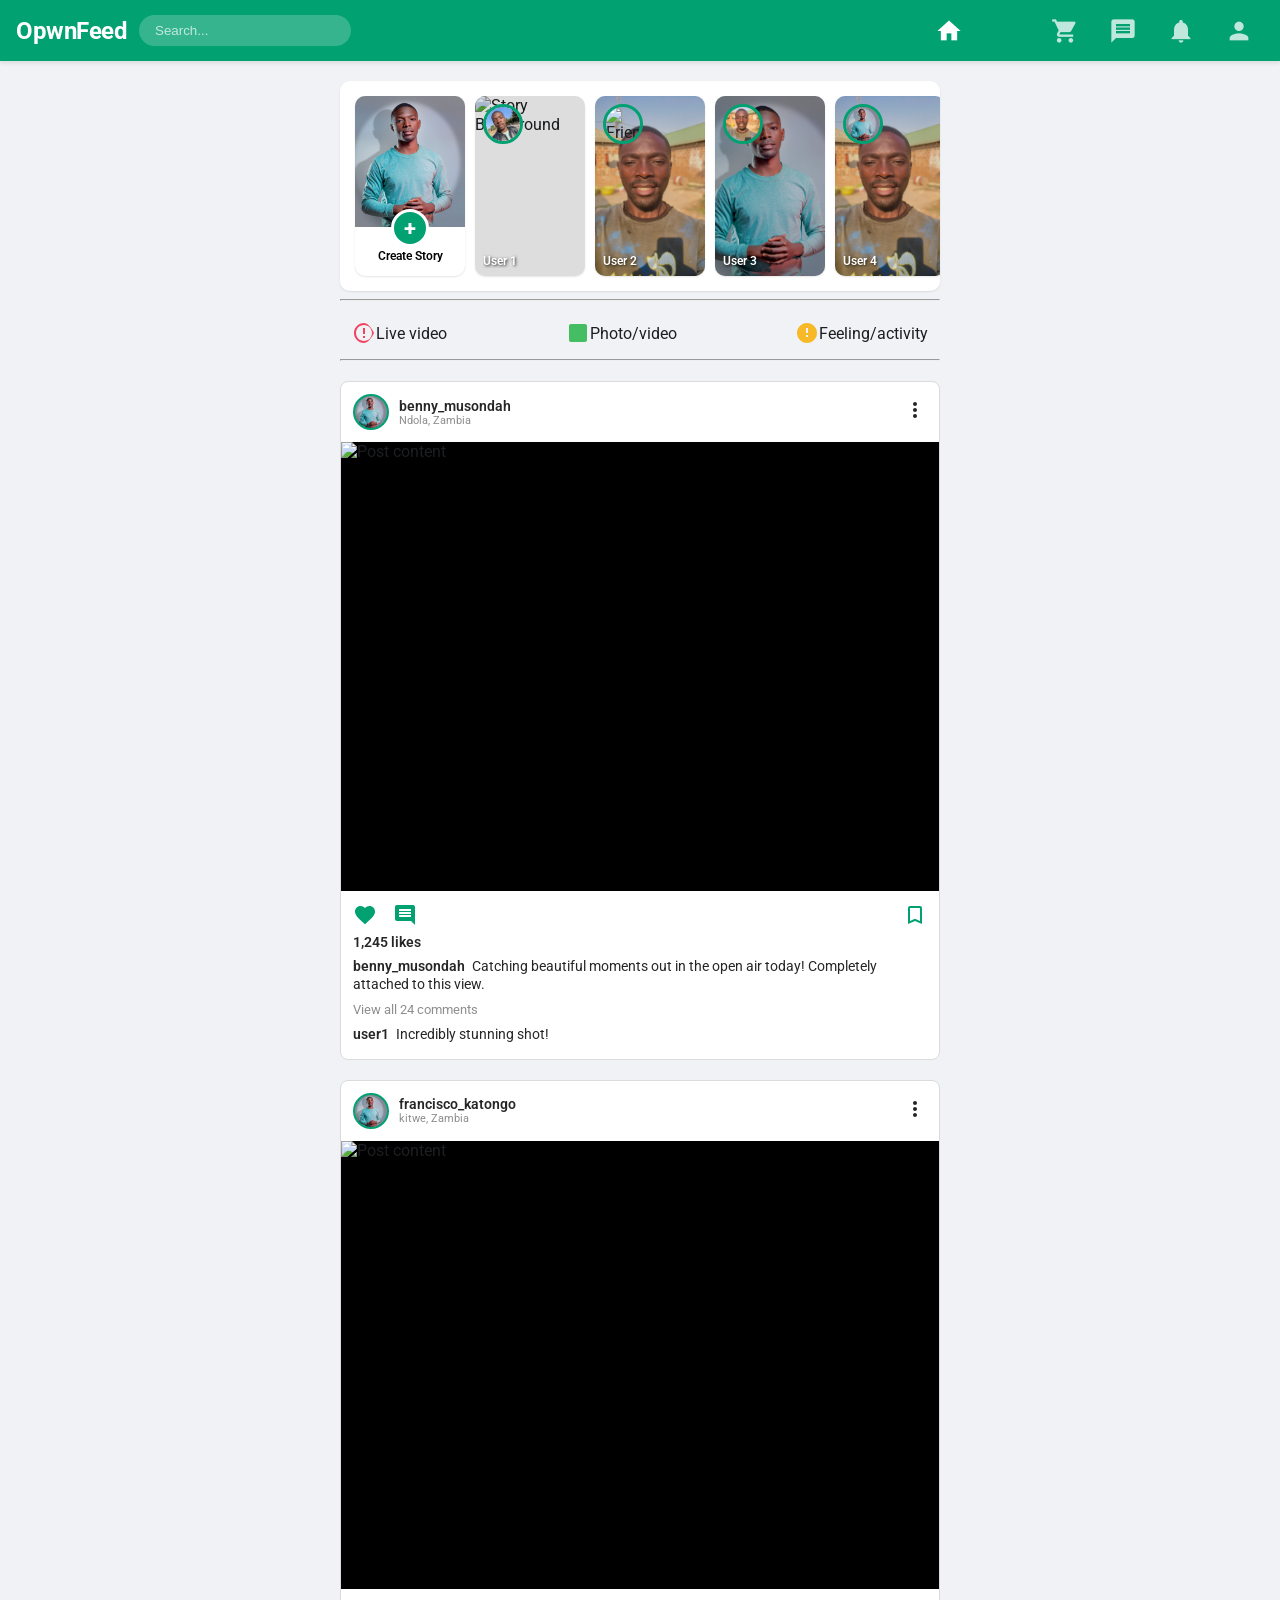
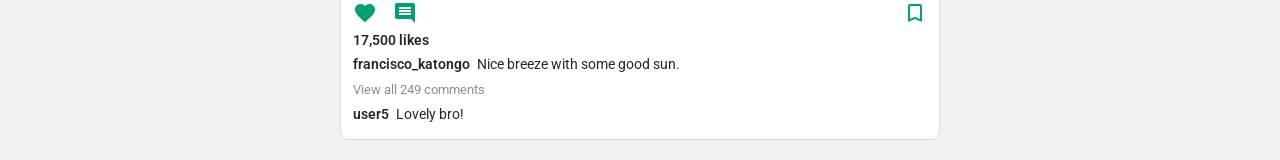
==== index.html @ a8ed4f47 "Rename Facechat to OpenFeed in index.html" ====
<!DOCTYPE html>
<html lang="en">
<head>
    <meta charset="UTF-8">
    <meta name="viewport" content="width=device-width, initial-scale=1.0">
    <title>OpenFeed</title>
    <link rel="stylesheet" href="style.css">

    <link rel="preconnect" href="https://fonts.googleapis.com">
    <link rel="preconnect" href="https://fonts.gstatic.com" crossorigin>
    <link href="https://fonts.googleapis.com/css2?family=Roboto:wght@300;400;500;700&display=swap" rel="stylesheet">
    <link href="https://fonts.googleapis.com/icon?family=Material+Icons" rel="stylesheet">
</head>
<body>

    <nav class="navbar">
        <div class="nav-left">
            <h1>OpwnFeed</h1>
            <input class="searchBar" type="text" placeholder="Search...">
        </div>
        <ul class="nav-links">
            <li class="nav-item">
                <a href="#" class="nav-link active">
                    <span class="material-icons">home</span>
                </a>
            </li>                                                                                                                                                                                                                                                                                                                                                                                                                           
            <li class="nav-item">
                <a href="#" class="nav-link">
                    <span class="material-icons">play_circle</span>
                </a>
            </li>
            <li class="nav-item">
                <a href="#" class="nav-link">
                    <span class="material-icons">shopping_cart</span>
                </a>
            </li>
            <li class="nav-item">
                <a href="#" class="nav-link">
                    <span class="material-icons">message</span>
                </a>
            </li>
            <li class="nav-item">
                <a href="#" class="nav-link">
                    <span class="material-icons">notifications</span>
                </a>
            </li>
            <li class="nav-item">
                <a href="#" class="nav-link">
                    <span class="material-icons">person</span>
                </a>
            </li>
        </ul>
    </nav>

    <main class="main-container">
        
        <section class="stories-section">
            <div class="Stories">
                <ul>
                    <li class="story-card owner-card">
                        <div class="owner-img-wrapper">
                            <img src="imgs/Profile-Picture.jpg" alt="my profile" class="owner-avatar">
                        </div>
                        <div class="owner-footer">
                            <div class="create-story-btn">+</div>
                            <span class="story-name">Create Story</span>
                        </div>
                    </li>

                    <li class="story-card friend-card">
                        <img src="imgs/Friend-Picture.jpg" alt="Friend Avatar" class="friend-avatar">
                        <img src="imgs/friend-Picture2.jpg" alt="Story Background" class="story-bg">
                        <span class="story-name">User 1</span>
                    </li>

                    <li class="story-card friend-card">
                        <img src="imgs/Friend-Picture2.jpg" alt="Friend Avatar" class="friend-avatar">
                        <img src="imgs/Friend-Picture3.jpg" alt="Story Background" class="story-bg">
                        <span class="story-name">User 2</span>
                    </li>

                    <li class="story-card friend-card">
                        <img src="imgs/Friend-Picture3.jpg" alt="Friend Avatar" class="friend-avatar">
                        <img src="imgs/Profile-Picture.jpg" alt="Story Background" class="story-bg">
                        <span class="story-name">User 3</span>
                    </li>

                    <li class="story-card friend-card">
                        <img src="imgs/Profile-Picture.jpg" alt="Friend Avatar" class="friend-avatar">
                        <img src="imgs/Friend-Picture3.jpg" alt="Story Background" class="story-bg">
                        <span class="story-name">User 4</span>
                    </li>
                </ul>
            </div>
        </section>

        
            <hr class="post-divider">
            <div class="post-action-btn-row">
                <div class="action-btn live-video-btn">
                    <svg viewBox="0 0 24 24" width="24" height="24" fill="#f3425f">
                        <path d="M12 2C6.48 2 2 6.48 2 12s4.48 10 10 10 10-10 10-10S17.52 2 12 2zm0 18c-4.41 0-8-3.59-8-8s3.59-8 8-8 8 3.59 8 8-3.59 8-8 8zm-1-13h2v6h-2zm0 8h2v2h-2z"/>
                    </svg>
                    <span>Live video</span>
                </div>
                <div class="action-btn photo-video-btn" id="mediaSelectBtn">
                    <svg viewBox="0 0 24 24" width="24" height="24" fill="#45bd62">
                        <path d="M19 3H5c-1.1 0-2 .9-2 2v14c0 1.1.9 2 2 2h14c1.1 0 2-.9 2-2V5c0-1.1-.9-2-2-2zm-1 16H6c-.6 0-1-.4-1V9h14v9c0 .6-.4 1-1 1zm1-11H5V6c0-.6.4-1 1-1h12c.6 0 1 .4 1 1v2zM10 11l-2.5 3.01L14 18l3.5-4.52 3.5 4.52z"/>
                    </svg>
                    <span>Photo/video</span>
                </div>
                <div class="action-btn feeling-btn">
                    <svg viewBox="0 0 24 24" width="24" height="24" fill="#f7b928">
                        <path d="M12 2C6.48 2 2 6.48 2 12s4.48 10 10 10 10-4.48 10-10S17.52 2 12 2zm1 14h-2v-2h2v2zm0-4h-2V7h2v5z"/>
                    </svg>
                    <span>Feeling/activity</span>
                </div>
            </div>
            <input type="file" id="hiddenFileInput" accept="image/*,video/*" style="display: none;">
        </section>

        <hr class="post-divider">
        <section class="facechat-card">
  
  <div class="card-header-row">
    <div class="profile-picture active-user">
    </div>
    <div class="header-text">
      <span class="username">benny_musondah</span>
      <span class="location">Ndola, Zambia</span>
    </div>
    <div class="more-options">
      <svg viewBox="0 0 24 24" width="24" height="24" fill="#262626">
        <path d="M12 8c1.1 0 2-.9 2-2s-.9-2-2-2-2 .9-2 2 .9 2 2 2zm0 2c-1.1 0-2 .9-2 2s.9 2 2 2 2-.9 2-2-.9-2-2-2zm0 6c-1.1 0-2 .9-2 2s.9 2 2 2 2-.9 2-2-.9-2-2-2z"/>
      </svg>
    </div>
  </div>

  <div class="image-display-container">
    <img src="/imgs/post-content2.jpg" alt="Post content" class="post-image">
  </div>

  <div class="post-action-btn-row">
    <div class="left-actions">
      <button class="action-btn">
        <svg viewBox="0 0 24 24" width="24" height="24" fill="#02a172">
          <path d="M12 21.35l-1.45-1.32C5.4 15.36 2 12.28 2 8.5 2 5.42 4.42 3 7.5 3c1.74 0 3.41.81 4.5 2.09C13.09 3.81 14.76 3 16.5 3 19.58 3 22 5.42 22 8.5c0 3.78-3.4 6.86-8.55 11.54L12 21.35z"/>
        </svg>
      </button>
      <button class="action-btn">
        <svg viewBox="0 0 24 24" width="24" height="24" fill="#02a172">
          <path d="M21.99 4c0-1.1-.89-2-1.99-2H4c-1.1 0-2 .9-2 2v12c0 1.1.9 2 2 2h14l4 4-.01-18zM18 14H6v-2h12v2zm0-3H6V9h12v2zm0-3H6V6h12v2z"/>
        </svg>
      </button>
    </div>
    <div class="right-actions">
      <button class="action-btn">
        <svg viewBox="0 0 24 24" width="24" height="24" fill="#02a172">
          <path d="M17 3H7c-1.1 0-1.99.9-1.99 2L5 21l7-3 7 3V5c0-1.1-.9-2-2-2zm0 15l-5-2.18L7 18V5h10v13z"/>
        </svg>
      </button>
    </div>
  </div>

  <div class="feed-content-container">
    <span class="likes-count">1,245 likes</span>
    
    <p class="post-caption">
      <span class="username-bold">benny_musondah</span> 
      Catching beautiful moments out in the open air today! Completely attached to this view.
    </p>
    
    <span class="view-comments">View all 24 comments</span>
    
    <p class="user-comment">
      <span class="username-bold">user1</span> Incredibly stunning shot!
    </p>
  </div>

</section>

<!--SECOND POST-->

 <section class="facechat-card">
  
  <div class="card-header-row">
    <div class="profile-picture active-user">
    </div>
    <div class="header-text">
      <span class="username">francisco_katongo</span>
      <span class="location">kitwe, Zambia</span>
    </div>
    <div class="more-options">
      <svg viewBox="0 0 24 24" width="24" height="24" fill="#262626">
        <path d="M12 8c1.1 0 2-.9 2-2s-.9-2-2-2-2 .9-2 2 .9 2 2 2zm0 2c-1.1 0-2 .9-2 2s.9 2 2 2 2-.9 2-2-.9-2-2-2zm0 6c-1.1 0-2 .9-2 2s.9 2 2 2 2-.9 2-2-.9-2-2-2z"/>
      </svg>
    </div>
  </div>

  <div class="image-display-container">
    <img src="/imgs/post-content.png" alt="Post content" class="post-image">
  </div>

  <div class="post-action-btn-row">
    <div class="left-actions">
      <button class="action-btn">
        <svg viewBox="0 0 24 24" width="24" height="24" fill="#02a172">
          <path d="M12 21.35l-1.45-1.32C5.4 15.36 2 12.28 2 8.5 2 5.42 4.42 3 7.5 3c1.74 0 3.41.81 4.5 2.09C13.09 3.81 14.76 3 16.5 3 19.58 3 22 5.42 22 8.5c0 3.78-3.4 6.86-8.55 11.54L12 21.35z"/>
        </svg>
      </button>
      <button class="action-btn">
        <svg viewBox="0 0 24 24" width="24" height="24" fill="#02a172">
          <path d="M21.99 4c0-1.1-.89-2-1.99-2H4c-1.1 0-2 .9-2 2v12c0 1.1.9 2 2 2h14l4 4-.01-18zM18 14H6v-2h12v2zm0-3H6V9h12v2zm0-3H6V6h12v2z"/>
        </svg>
      </button>
    </div>
    <div class="right-actions">
      <button class="action-btn">
        <svg viewBox="0 0 24 24" width="24" height="24" fill="#02a172">
          <path d="M17 3H7c-1.1 0-1.99.9-1.99 2L5 21l7-3 7 3V5c0-1.1-.9-2-2-2zm0 15l-5-2.18L7 18V5h10v13z"/>
        </svg>
      </button>
    </div>
  </div>

  <div class="feed-content-container">
    <span class="likes-count">17,500 likes</span>
    
    <p class="post-caption">
      <span class="username-bold">francisco_katongo</span> 
      Nice breeze with some good sun.
    </p>
    
    <span class="view-comments">View all 249 comments</span>
    
    <p class="user-comment">
      <span class="username-bold">user5</span> Lovely bro!
    </p>
  </div>

</section>

    </main>

    <script src="script.js" defer></script>
</body>
</html>
---- style.css ----
/* --- GLOBAL STYLES --- */
body {
    background: #f0f2f5;
    font-family: 'Roboto', Arial, sans-serif;
    margin: 0;
    color: #1c1e21;
}

.main-container {
    max-width: 600px;
    margin: 20px auto;
    padding: 0 10px;
}

/* --- NAVIGATION BAR --- */
.navbar {
    align-items: center;
    background: #02a172;
    color: white;
    display: flex;
    justify-content: space-between;
    padding: 8px 16px;
    position: sticky;
    top: 0;
    z-index: 100;
    box-shadow: 0 2px 4px rgba(0,0,0,0.1);
}

.nav-left {
    display: flex;
    align-items: center;
    gap: 12px;
}

.navbar h1 {
    font-size: 24px;
    margin: 0;
    letter-spacing: -0.5px;
}

.searchBar {
    border: none;
    border-radius: 50px;
    background-color: rgba(255, 255, 255, 0.2);
    padding: 8px 16px;
    width: 180px;
    color: white;
    outline: none;
    transition: background-color 0.2s;
}

.searchBar::placeholder {
    color: rgba(255, 255, 255, 0.7);
}

.searchBar:focus {
    background-color: rgba(255, 255, 255, 0.3);
}

.nav-links {
    list-style: none;
    display: flex;
    margin: 0;
    padding: 0;
    gap: 8px;
}

.nav-item {
    width: 50px;
    height: 45px;
}

.nav-link {
    display: flex;
    align-items: center;
    justify-content: center;
    height: 100%;
    text-decoration: none;
    border-radius: 8px;
    transition: background-color 0.2s ease;
}

.nav-link:hover {
    background-color: rgba(255, 255, 255, 0.15);
}

.nav-link.active .material-icons {
    color: #ffffff;
}

.nav-link .material-icons {
    font-size: 28px;
    color: rgba(255, 255, 255, 0.75);
    transition: color 0.2s ease;
}

/* --- STORIES SECTION --- */
.Stories {
    background-color: #ffffff;
    border-radius: 10px;
    overflow-x: auto;
    padding: 15px;
    box-shadow: 0 1px 2px rgba(0,0,0,0.1);
    scrollbar-width: none; 
}

.Stories::-webkit-scrollbar {
    display: none;
}

.Stories ul {
    display: flex;
    gap: 10px;
    list-style: none;
    margin: 0;
    padding: 0;
}

.Stories li.story-card {
    background-color: #ddd;
    border-radius: 10px;
    box-shadow: 0 1px 2px rgba(0,0,0,0.1);
    cursor: pointer;
    flex-shrink: 0;
    height: 180px;
    overflow: hidden;
    position: relative;
    transition: transform 0.2s ease;
    width: 110px;
}

.Stories li.story-card:hover {
    transform: scale(1.03);
}

.owner-card {
    display: flex;
    flex-direction: column;
}

.owner-img-wrapper {
    height: 73%;
    overflow: hidden;
    width: 100%;
}

.owner-avatar {
    height: 100%;
    object-fit: cover;
    width: 100%;
    transition: transform 0.2s;
}

.owner-card:hover .owner-avatar {
    transform: scale(1.05);
}

.owner-footer {
    align-items: center;
    background: #ffffff;
    display: flex;
    height: 27%;
    justify-content: center;
    position: relative;
}

.create-story-btn {
    align-items: center;
    background-color: #02a172;
    border: 3px solid #ffffff;
    border-radius: 50%;
    color: #ffffff;
    display: flex;
    font-size: 22px;
    font-weight: bold;
    height: 32px;
    justify-content: center;
    left: 50%;
    position: absolute;
    top: -18px;
    transform: translateX(-50%);
    width: 32px;
}

.story-bg {
    filter: brightness(85%);
    height: 100%;
    object-fit: cover;
    width: 100%;
}

.friend-avatar {
    border: 3px solid #02a172;
    border-radius: 50%;
    height: 34px;
    left: 8px;
    object-fit: cover;
    position: absolute;
    top: 8px;
    width: 34px;
    z-index: 2;
}

.story-name {
    font-size: 12px;
    font-weight: 600;
    z-index: 2;
    line-height: 1.2;
}

.friend-card .story-name {
    bottom: 8px;
    color: white;
    left: 8px;
    position: absolute;
    text-shadow: 1px 1px 3px rgba(0,0,0,0.8);
    overflow: hidden;
    text-overflow: ellipsis;
    white-space: nowrap;
    width: 85%;
}

.owner-card .story-name {
    color: #050505;
    padding-top: 10px;
    text-align: center;
}

/* --- CREATE POST CARD --- */

.facechat-card {
  max-width: 600px;
  background-color: #ffffff;
  border: 1px solid #dbdbdb;
  border-radius: 8px;
  margin: 20px auto;
  font-family: -apple-system, BlinkMacSystemFont, "Segoe UI", Roboto, Helvetica, Arial, sans-serif;
}

.card-header-row {
  display: flex;
  align-items: center;
  padding: 12px;
}

.header-text {
  display: flex;
  flex-direction: column;
}

.profile-picture {
  width: 32px;
  height: 32px;
  background-color: #dbdbdb;
  background-size: cover;
  background-image: url('./imgs/Profile-Picture.jpg');
  border-radius: 50%;
  margin-right: 10px;

}
.active-user{
    border: 2px solid #02a172;
}


.username {
  font-weight: 600;
  font-size: 14px;
  color: #262626;
}

.location {
  font-size: 11px;
  color: #8e8e8e;
}

.more-options {
  margin-left: auto;
  cursor: pointer;
}

.image-display-container {
  width: 100%;
  aspect-ratio:4/ 3;
  background-color: #000;
  overflow: hidden;
  display: flex;
  justify-content: center;
  align-items: center;
}

.post-image {
  width: 100%;
  height: 100%;
  object-fit: cover; 
}

.post-action-btn-row {
  display: flex;
  justify-content: space-between;
  padding: 12px 12px 6px 12px;
}

.left-actions, .right-actions {
  display: flex;
  gap: 16px;
}

.action-btn {
  background: none;
  border: none;
  padding: 0;
  cursor: pointer;
  display: flex;
  align-items: center;
}

.feed-content-container {
  padding: 0 12px 16px 12px;
  display: flex;
  flex-direction: column;
  gap: 6px;
  font-size: 14px;
  line-height: 18px;
}

.likes-count {
  font-weight: 600;
  color: #262626;
}

.username-bold {
  font-weight: 600;
  color: #262626;
  margin-right: 4px;
}

.post-caption {
  margin: 0;
  color: #262626;
}

.view-comments {
  color: #8e8e8e;
  cursor: pointer;
  font-size: 13px;
  margin-top: 2px;
}

.user-comment {
  margin: 0;
  color: #262626;
}
    

/* --- MEDIA QUERIES --- */
@media (max-width: 768px) {
    .navbar {
        flex-direction: column;
        gap: 10px;
        padding: 10px;
    }
    
    .nav-left {
        width: 100%;
        justify-content: space-between;
    }

    .searchBar {
        width: 60%;
    }

    .nav-links {
        width: 100%;
        justify-content: space-around;
    }
}

@media (max-width: 480px) {
    .action-btn span {
        display: none; 
    }
    .action-btn {
        padding: 12px;
    }
    .Stories li.story-card {
        height: 150px;
        width: 90px;
    }
}
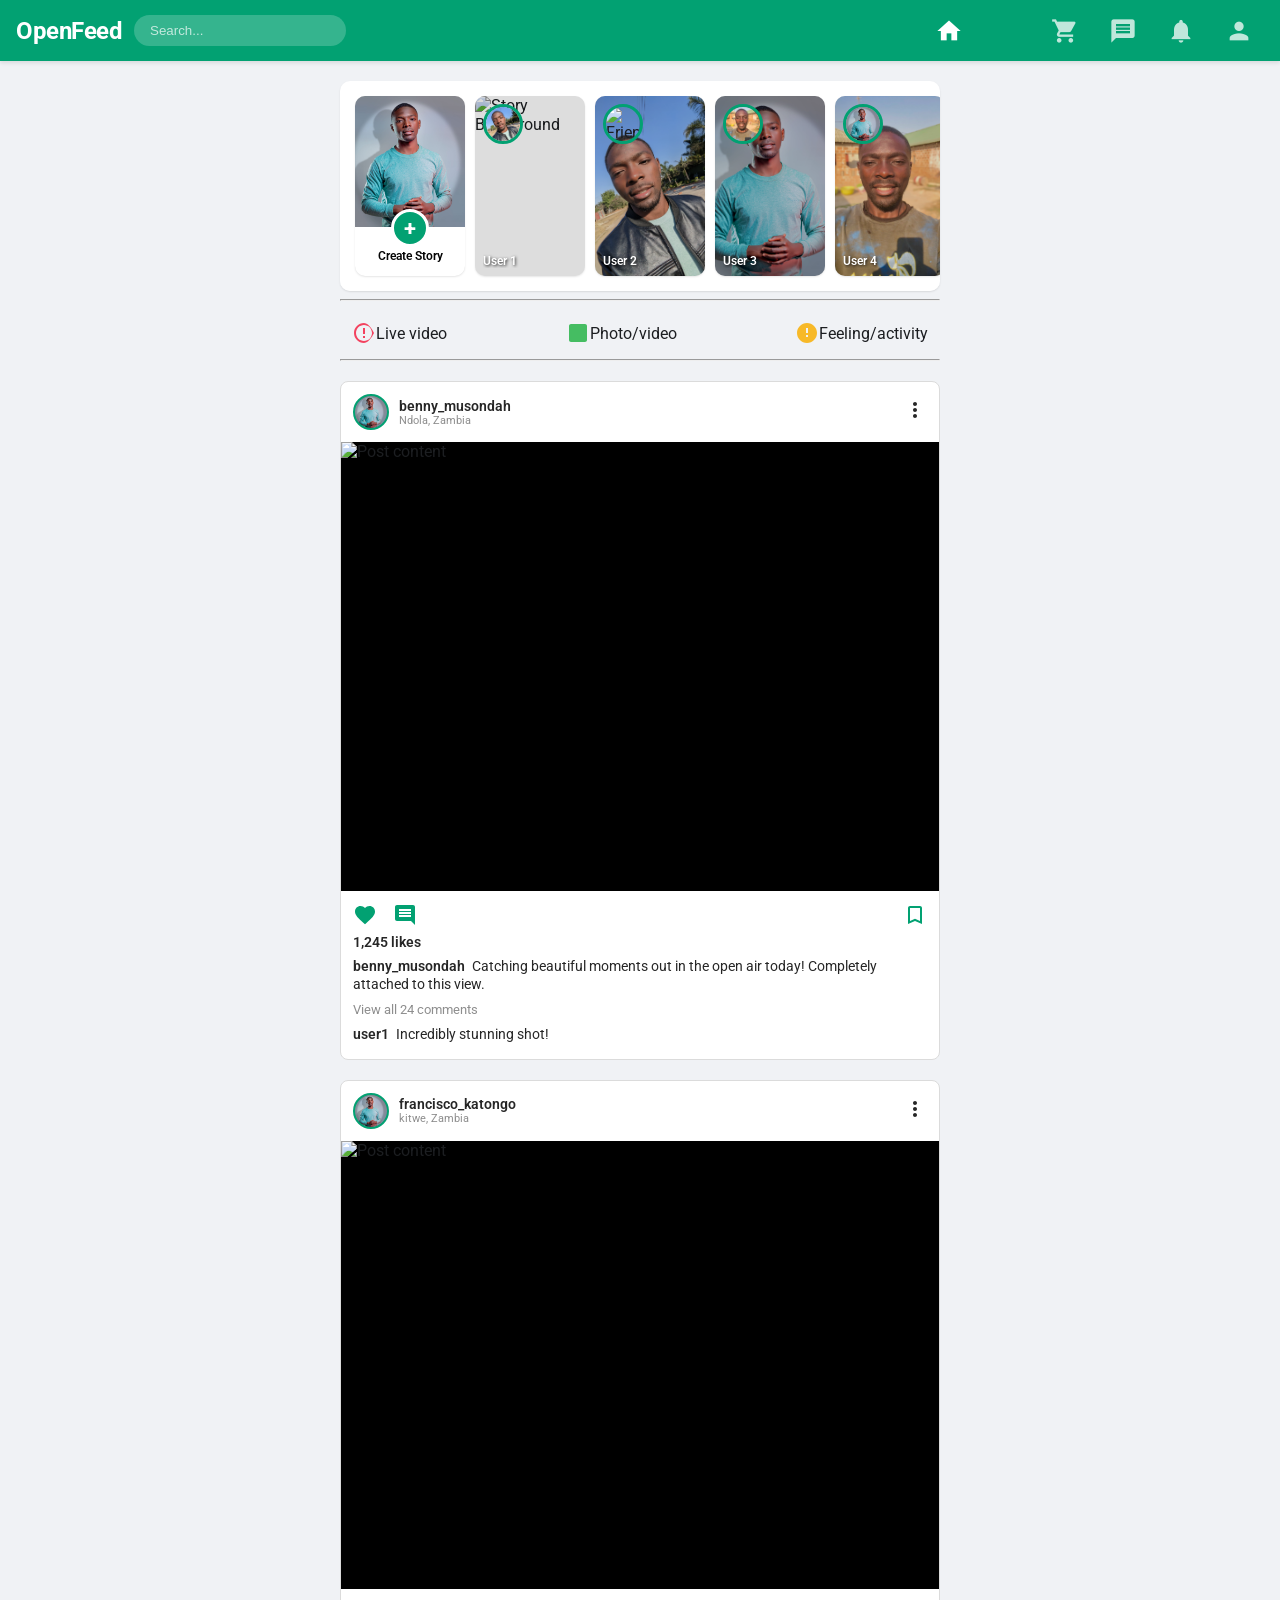
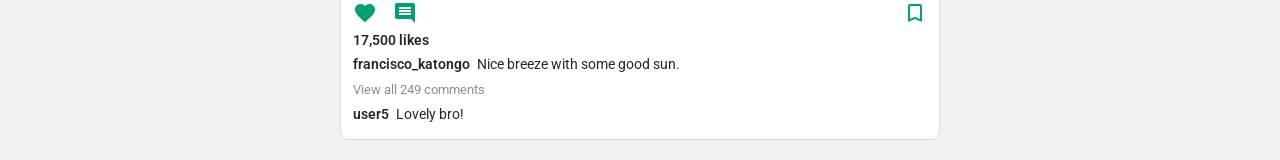
==== commit 6f3fe01d: "Update index.html" ====
--- a/index.html
+++ b/index.html
@@ -15,7 +15,7 @@
 
     <nav class="navbar">
         <div class="nav-left">
-            <h1>OpwnFeed</h1>
+            <h1>OpenFeed</h1>
             <input class="searchBar" type="text" placeholder="Search...">
         </div>
         <ul class="nav-links">
@@ -69,13 +69,13 @@
 
                     <li class="story-card friend-card">
                         <img src="imgs/Friend-Picture.jpg" alt="Friend Avatar" class="friend-avatar">
-                        <img src="imgs/friend-Picture2.jpg" alt="Story Background" class="story-bg">
+                        <img src="./imgs/friend-Picture2.jpg" alt="Story Background" class="story-bg">
                         <span class="story-name">User 1</span>
                     </li>
 
                     <li class="story-card friend-card">
                         <img src="imgs/Friend-Picture2.jpg" alt="Friend Avatar" class="friend-avatar">
-                        <img src="imgs/Friend-Picture3.jpg" alt="Story Background" class="story-bg">
+                        <img src="imgs/Friend-Picture.jpg" alt="Story Background" class="story-bg">
                         <span class="story-name">User 2</span>
                     </li>
 
@@ -137,7 +137,7 @@
   </div>
 
   <div class="image-display-container">
-    <img src="/imgs/post-content2.jpg" alt="Post content" class="post-image">
+    <img src="./imgs/post-content2.jpg" alt="Post content" class="post-image">
   </div>
 
   <div class="post-action-btn-row">
@@ -198,7 +198,7 @@
   </div>
 
   <div class="image-display-container">
-    <img src="/imgs/post-content.png" alt="Post content" class="post-image">
+    <img src="./imgs/post-content.png" alt="Post content" class="post-image">
   </div>
 
   <div class="post-action-btn-row">
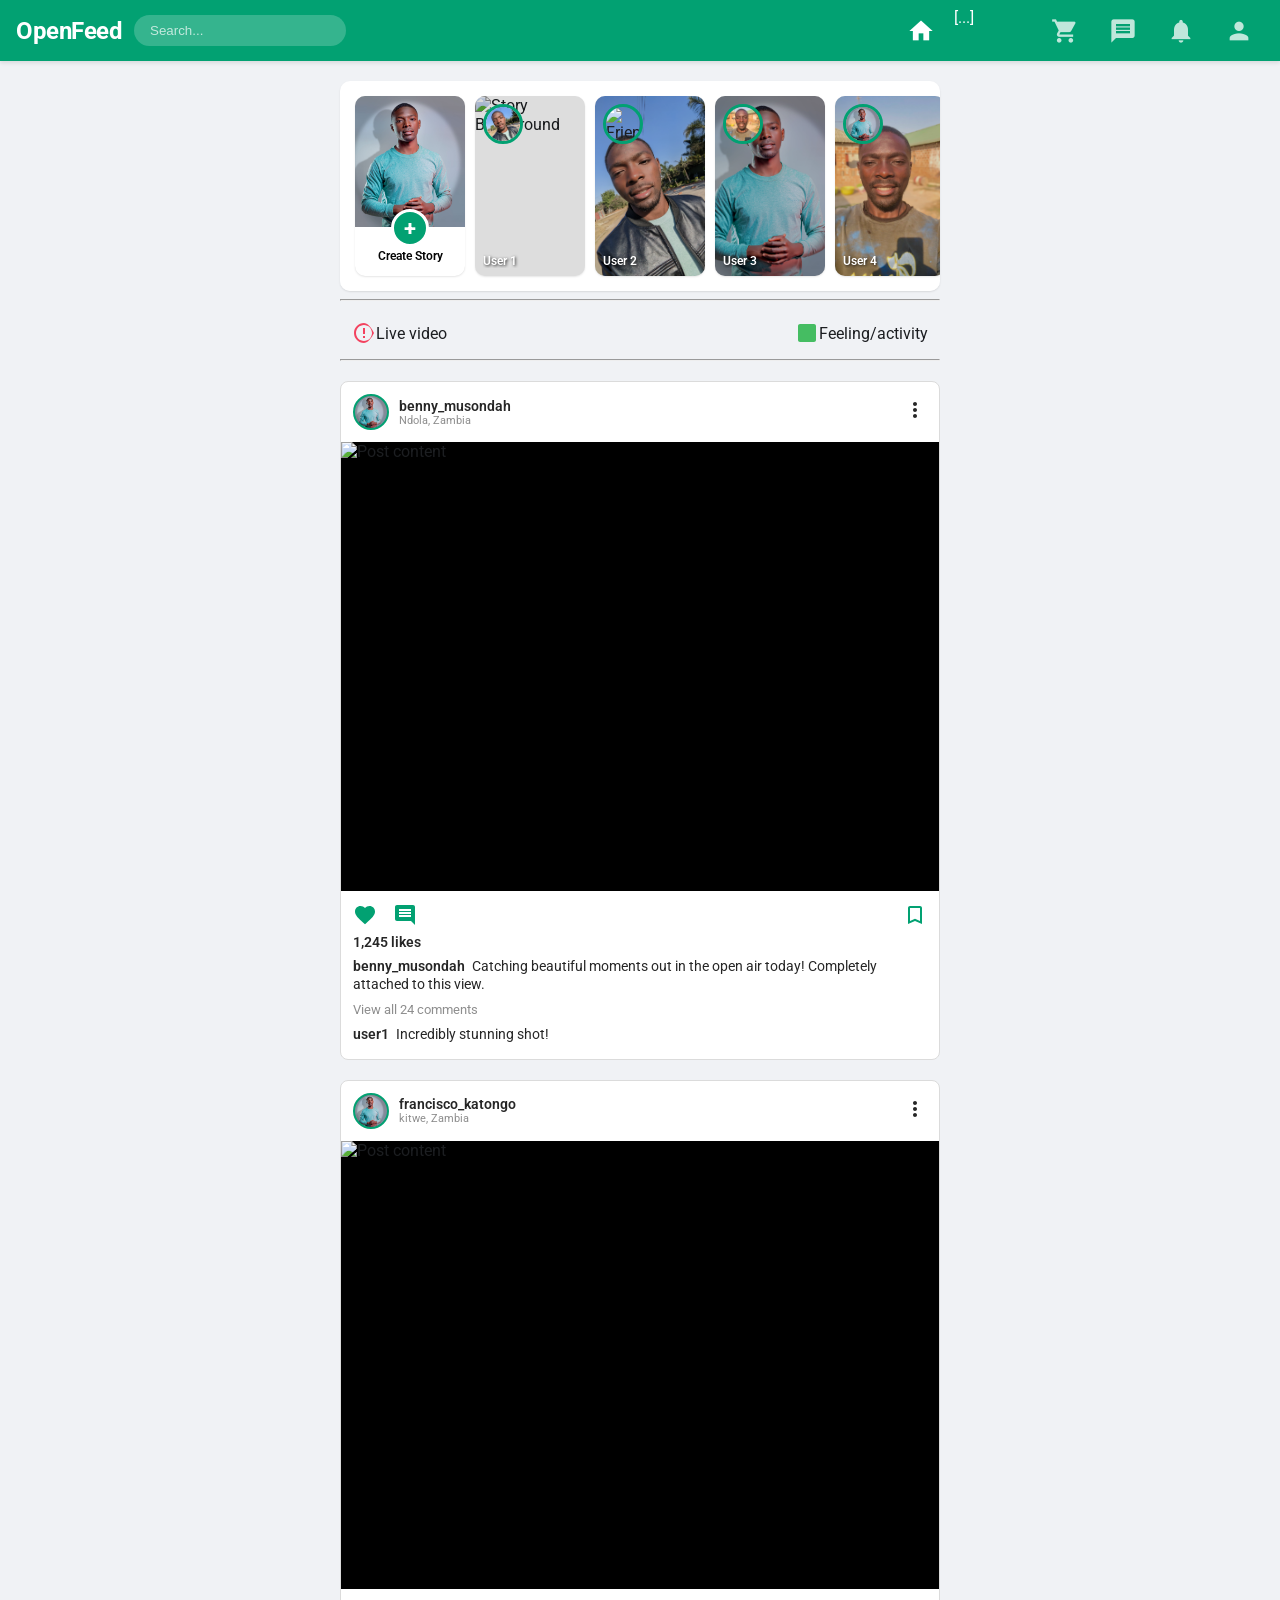
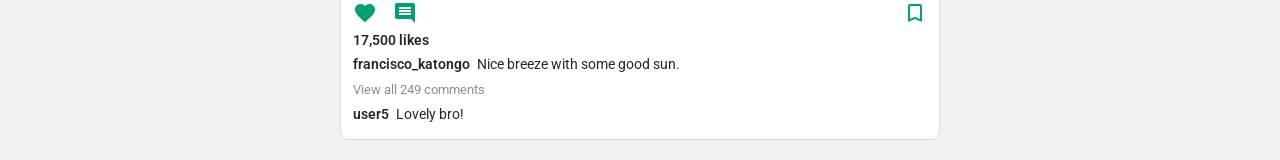
==== commit 1f460704: "Fix inconsistent image paths for proper image loading" ====
--- a/index.html
+++ b/index.html
@@ -23,7 +23,7 @@
                 <a href="#" class="nav-link active">
                     <span class="material-icons">home</span>
                 </a>
-            </li>                                                                                                                                                                                                                                                                                                                                                                                                                           
+            </li>                                                                                                                                                                                       [...]
             <li class="nav-item">
                 <a href="#" class="nav-link">
                     <span class="material-icons">play_circle</span>
@@ -59,7 +59,7 @@
                 <ul>
                     <li class="story-card owner-card">
                         <div class="owner-img-wrapper">
-                            <img src="imgs/Profile-Picture.jpg" alt="my profile" class="owner-avatar">
+                            <img src="./imgs/Profile-Picture.jpg" alt="my profile" class="owner-avatar">
                         </div>
                         <div class="owner-footer">
                             <div class="create-story-btn">+</div>
@@ -68,26 +68,26 @@
                     </li>
 
                     <li class="story-card friend-card">
-                        <img src="imgs/Friend-Picture.jpg" alt="Friend Avatar" class="friend-avatar">
+                        <img src="./imgs/Friend-Picture.jpg" alt="Friend Avatar" class="friend-avatar">
                         <img src="./imgs/friend-Picture2.jpg" alt="Story Background" class="story-bg">
                         <span class="story-name">User 1</span>
                     </li>
 
                     <li class="story-card friend-card">
-                        <img src="imgs/Friend-Picture2.jpg" alt="Friend Avatar" class="friend-avatar">
-                        <img src="imgs/Friend-Picture.jpg" alt="Story Background" class="story-bg">
+                        <img src="./imgs/Friend-Picture2.jpg" alt="Friend Avatar" class="friend-avatar">
+                        <img src="./imgs/Friend-Picture.jpg" alt="Story Background" class="story-bg">
                         <span class="story-name">User 2</span>
                     </li>
 
                     <li class="story-card friend-card">
-                        <img src="imgs/Friend-Picture3.jpg" alt="Friend Avatar" class="friend-avatar">
-                        <img src="imgs/Profile-Picture.jpg" alt="Story Background" class="story-bg">
+                        <img src="./imgs/Friend-Picture3.jpg" alt="Friend Avatar" class="friend-avatar">
+                        <img src="./imgs/Profile-Picture.jpg" alt="Story Background" class="story-bg">
                         <span class="story-name">User 3</span>
                     </li>
 
                     <li class="story-card friend-card">
-                        <img src="imgs/Profile-Picture.jpg" alt="Friend Avatar" class="friend-avatar">
-                        <img src="imgs/Friend-Picture3.jpg" alt="Story Background" class="story-bg">
+                        <img src="./imgs/Profile-Picture.jpg" alt="Friend Avatar" class="friend-avatar">
+                        <img src="./imgs/Friend-Picture3.jpg" alt="Story Background" class="story-bg">
                         <span class="story-name">User 4</span>
                     </li>
                 </ul>
@@ -105,7 +105,7 @@
                 </div>
                 <div class="action-btn photo-video-btn" id="mediaSelectBtn">
                     <svg viewBox="0 0 24 24" width="24" height="24" fill="#45bd62">
-                        <path d="M19 3H5c-1.1 0-2 .9-2 2v14c0 1.1.9 2 2 2h14c1.1 0 2-.9 2-2V5c0-1.1-.9-2-2-2zm-1 16H6c-.6 0-1-.4-1V9h14v9c0 .6-.4 1-1 1zm1-11H5V6c0-.6.4-1 1-1h12c.6 0 1 .4 1 1v2zM10 11l-2.5 3.01L14 18l3.5-4.52 3.5 4.52z"/>
+                        <path d="M19 3H5c-1.1 0-2 .9-2 2v14c0 1.1.9 2 2 2h14c1.1 0 2-.9 2-2V5c0-1.1-.9-2-2-2zm-1 16H6c-.6 0-1-.4-1V9h14v9c0 .6-.4 1-1 1zm1-11H5V6c0-.6.4-1 1-1h12c.6 0 1 .4 1 1v2zM10 11[...]
                     </svg>
                     <span>Photo/video</span>
                 </div>
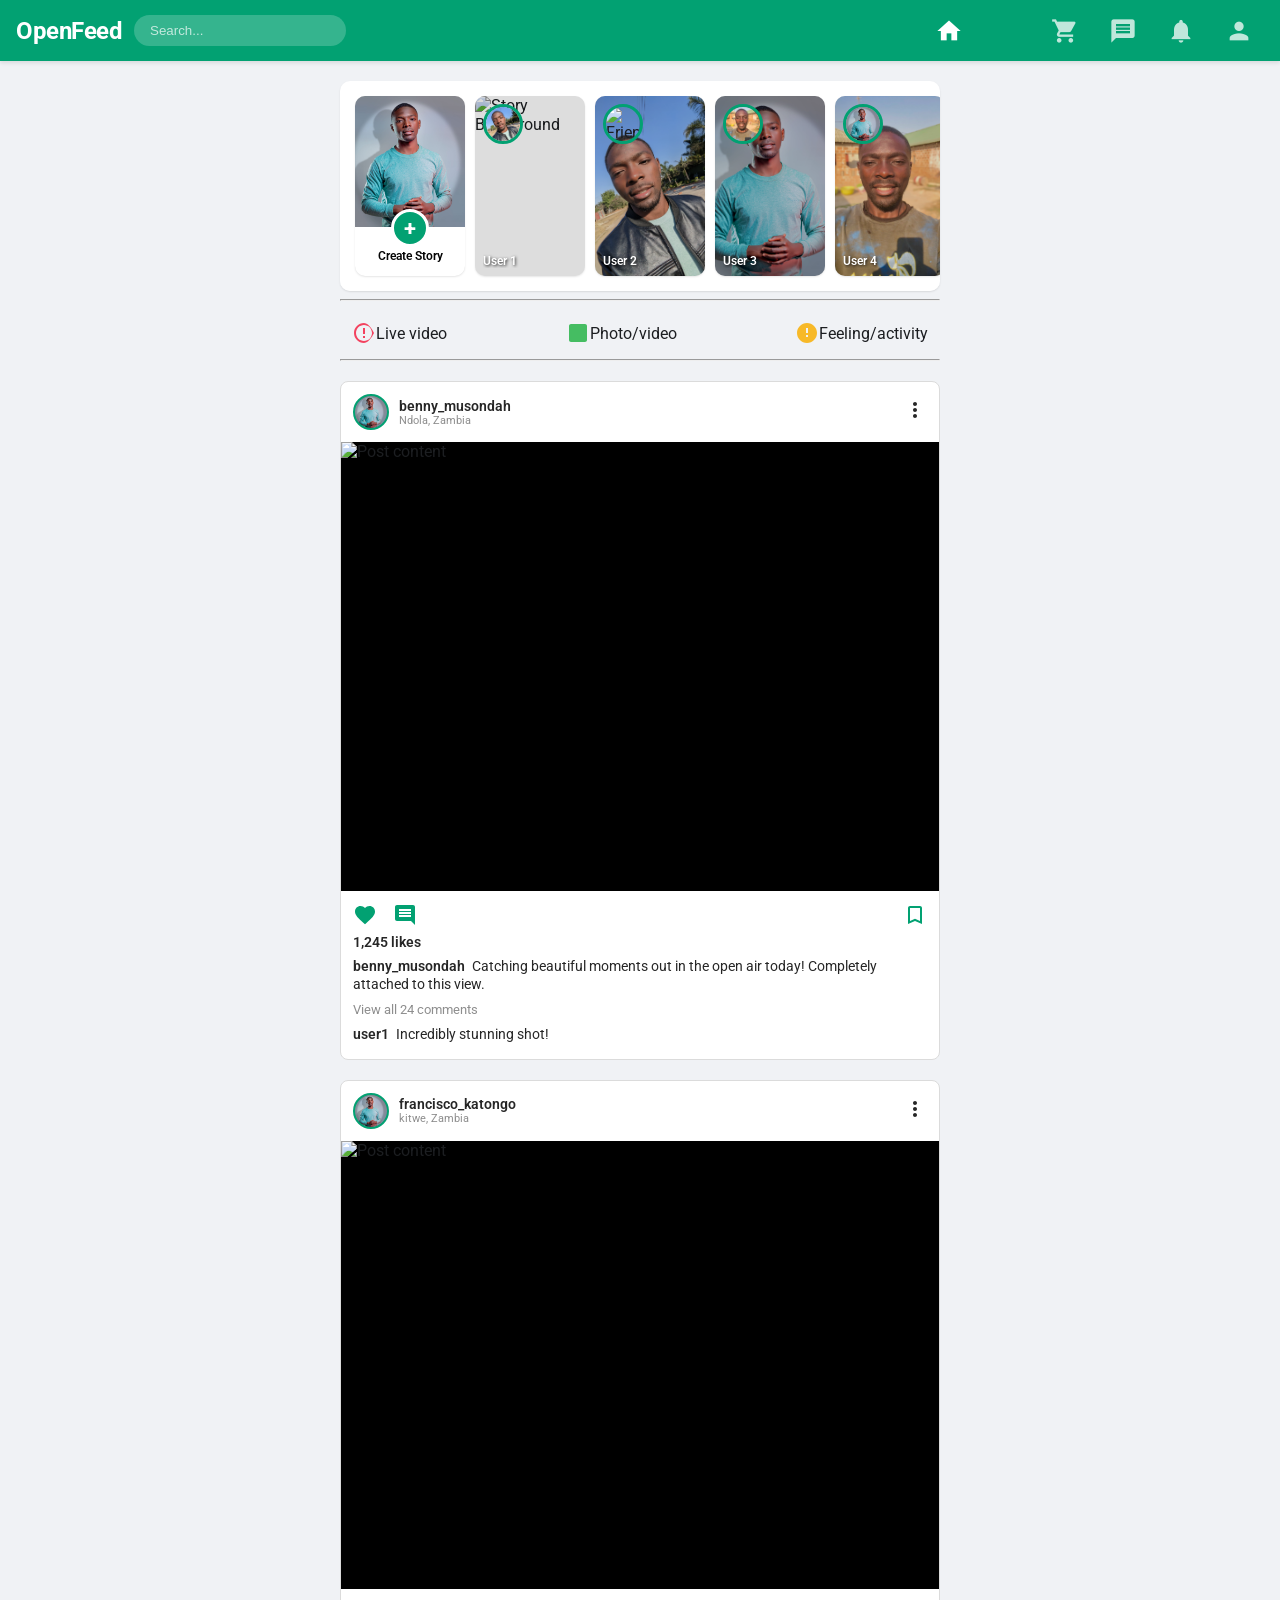
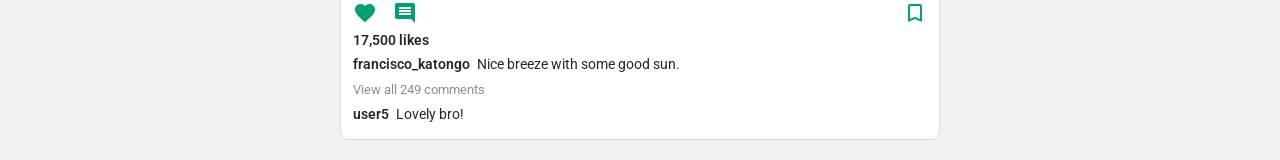
==== commit be8bef77: "Update index.html" ====
--- a/index.html
+++ b/index.html
@@ -23,7 +23,7 @@
                 <a href="#" class="nav-link active">
                     <span class="material-icons">home</span>
                 </a>
-            </li>                                                                                                                                                                                       [...]
+            </li>                                                                                                                                                                                                                                                                                                                                                                                                                           
             <li class="nav-item">
                 <a href="#" class="nav-link">
                     <span class="material-icons">play_circle</span>
@@ -59,7 +59,7 @@
                 <ul>
                     <li class="story-card owner-card">
                         <div class="owner-img-wrapper">
-                            <img src="./imgs/Profile-Picture.jpg" alt="my profile" class="owner-avatar">
+                            <img src="imgs/Profile-Picture.jpg" alt="my profile" class="owner-avatar">
                         </div>
                         <div class="owner-footer">
                             <div class="create-story-btn">+</div>
@@ -68,26 +68,26 @@
                     </li>
 
                     <li class="story-card friend-card">
-                        <img src="./imgs/Friend-Picture.jpg" alt="Friend Avatar" class="friend-avatar">
-                        <img src="./imgs/friend-Picture2.jpg" alt="Story Background" class="story-bg">
+                        <img src="imgs/Friend-Picture.jpg" alt="Friend Avatar" class="friend-avatar">
+                        <img src="imgs/friend-Picture2.jpg" alt="Story Background" class="story-bg">
                         <span class="story-name">User 1</span>
                     </li>
 
                     <li class="story-card friend-card">
-                        <img src="./imgs/Friend-Picture2.jpg" alt="Friend Avatar" class="friend-avatar">
-                        <img src="./imgs/Friend-Picture.jpg" alt="Story Background" class="story-bg">
+                        <img src="imgs/Friend-Picture2.jpg" alt="Friend Avatar" class="friend-avatar">
+                        <img src="imgs/Friend-Picture.jpg" alt="Story Background" class="story-bg">
                         <span class="story-name">User 2</span>
                     </li>
 
                     <li class="story-card friend-card">
-                        <img src="./imgs/Friend-Picture3.jpg" alt="Friend Avatar" class="friend-avatar">
-                        <img src="./imgs/Profile-Picture.jpg" alt="Story Background" class="story-bg">
+                        <img src="imgs/Friend-Picture3.jpg" alt="Friend Avatar" class="friend-avatar">
+                        <img src="imgs/Profile-Picture.jpg" alt="Story Background" class="story-bg">
                         <span class="story-name">User 3</span>
                     </li>
 
                     <li class="story-card friend-card">
-                        <img src="./imgs/Profile-Picture.jpg" alt="Friend Avatar" class="friend-avatar">
-                        <img src="./imgs/Friend-Picture3.jpg" alt="Story Background" class="story-bg">
+                        <img src="imgs/Profile-Picture.jpg" alt="Friend Avatar" class="friend-avatar">
+                        <img src="imgs/Friend-Picture3.jpg" alt="Story Background" class="story-bg">
                         <span class="story-name">User 4</span>
                     </li>
                 </ul>
@@ -105,7 +105,7 @@
                 </div>
                 <div class="action-btn photo-video-btn" id="mediaSelectBtn">
                     <svg viewBox="0 0 24 24" width="24" height="24" fill="#45bd62">
-                        <path d="M19 3H5c-1.1 0-2 .9-2 2v14c0 1.1.9 2 2 2h14c1.1 0 2-.9 2-2V5c0-1.1-.9-2-2-2zm-1 16H6c-.6 0-1-.4-1V9h14v9c0 .6-.4 1-1 1zm1-11H5V6c0-.6.4-1 1-1h12c.6 0 1 .4 1 1v2zM10 11[...]
+                        <path d="M19 3H5c-1.1 0-2 .9-2 2v14c0 1.1.9 2 2 2h14c1.1 0 2-.9 2-2V5c0-1.1-.9-2-2-2zm-1 16H6c-.6 0-1-.4-1V9h14v9c0 .6-.4 1-1 1zm1-11H5V6c0-.6.4-1 1-1h12c.6 0 1 .4 1 1v2zM10 11l-2.5 3.01L14 18l3.5-4.52 3.5 4.52z"/>
                     </svg>
                     <span>Photo/video</span>
                 </div>
@@ -137,7 +137,7 @@
   </div>
 
   <div class="image-display-container">
-    <img src="./imgs/post-content2.jpg" alt="Post content" class="post-image">
+    <img src="./imgs/Post-Content.jpg" alt="Post content" class="post-image">
   </div>
 
   <div class="post-action-btn-row">
@@ -198,7 +198,7 @@
   </div>
 
   <div class="image-display-container">
-    <img src="./imgs/post-content.png" alt="Post content" class="post-image">
+    <img src="./imgs/Post-Content2.png" alt="Post content" class="post-image">
   </div>
 
   <div class="post-action-btn-row">
